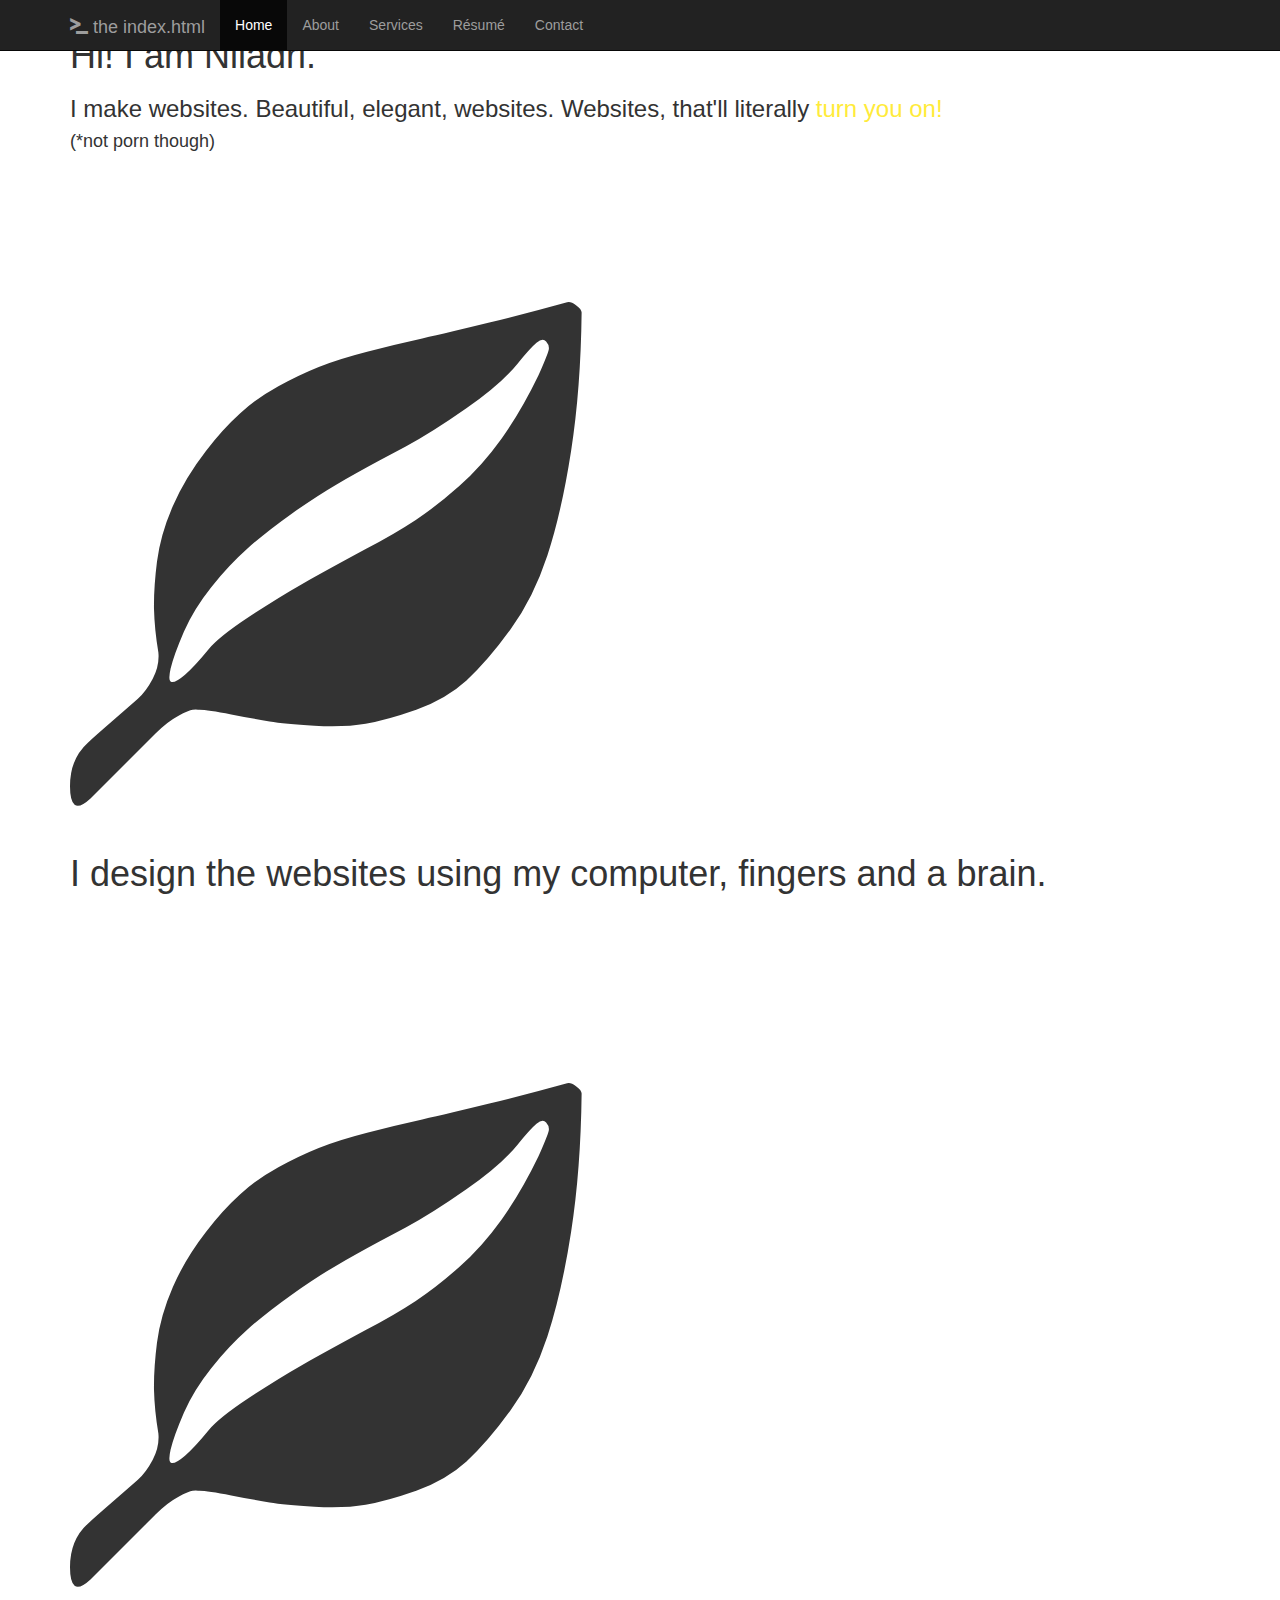
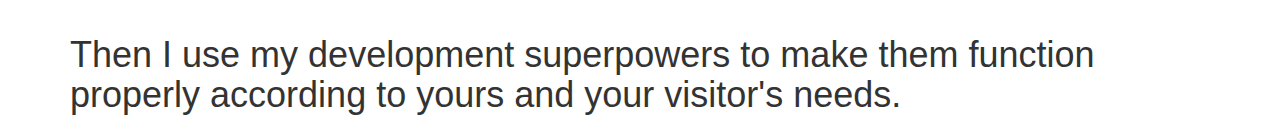
==== m/index.html @ e43c2f2b "Create index.html" ====
<!DOCTYPE html>
<!-- saved from url=(0050)http://getbootstrap.com/examples/navbar-fixed-top/ -->
<html lang="en"><head><meta http-equiv="Content-Type" content="text/html; charset=UTF-8">

    <meta http-equiv="X-UA-Compatible" content="IE=edge">
    <meta name="viewport" content="width=device-width, initial-scale=1">
    <!-- The above 3 meta tags *must* come first in the head; any other head content must come *after* these tags -->
    <meta name="description" content="">
    <meta name="author" content="">
    <link rel="icon" href="images/favicon.png">

    <meta name="apple-mobile-web-app-capable" content="yes">
    <meta name="apple-mobile-web-app-status-barstyle" content="black-translucent">
    <link rel="apple-touch-icon" href="images/favicon.png">
    <meta name="mobile-web-app-capable" content="yes">
    <link rel="shortcut icon" sizes="196x196" href="images/favicon.png">
    <title>Niladri Chatterjee - Full Stack Developer, Freelancer, Blogger</title>

    <!-- Bootstrap core CSS -->
    <link rel="stylesheet" href="https://maxcdn.bootstrapcdn.com/bootstrap/3.3.7/css/bootstrap.min.css" integrity="sha384-BVYiiSIFeK1dGmJRAkycuHAHRg32OmUcww7on3RYdg4Va+PmSTsz/K68vbdEjh4u" crossorigin="anonymous">


    <!-- IE10 viewport hack for Surface/desktop Windows 8 bug -->
    <link href="css/ie10-viewport-bug-workaround.css" rel="stylesheet">

    <!-- Custom styles for this template -->
    <link href="css/style.css" rel="stylesheet">

    <link href="https://fonts.googleapis.com/css?family=Amatic+SC" rel="stylesheet">
    <!-- HTML5 shim and Respond.js for IE8 support of HTML5 elements and media queries -->
    <!--[if lt IE 9]>
      <script src="https://oss.maxcdn.com/html5shiv/3.7.3/html5shiv.min.js"></script>
      <script src="https://oss.maxcdn.com/respond/1.4.2/respond.min.js"></script>
    <![endif]-->
  </head>

  <body>

    <!-- stop seeing codes and hire me now bruh! -->

    <nav class="navbar navbar-inverse navbar-fixed-top">
      <div class="container">
        <div class="navbar-header">
          <button type="button" class="navbar-toggle collapsed" data-toggle="collapse" data-target="#navbar" aria-expanded="false" aria-controls="navbar">
            <span class="sr-only">Toggle navigation</span>
            <span class="icon-bar"></span>
            <span class="icon-bar"></span>
            <span class="icon-bar"></span>
          </button>
          <a class="navbar-brand" href="#"><span class="glyphicon glyphicon-console"></span> the index.html</a>
        </div>
        <div id="navbar" class="navbar-collapse collapse" aria-expanded="false" style="height: 1px;">
          <ul class="nav navbar-nav">
            <li class="active"><a href="#">Home</a></li>
            <li><a href="about.html">About</a></li>
            <li><a href="services.html">Services</a></li>
            <li><a href="services.html">Résumé</a></li>
            <li><a href="contact.html">Contact</a></li>
          </ul>

        </div>
      </div>
    </nav>


<div class="container">

<div class="wrapper">
  <img src="images/me.png" class="img-responsive center-block">

  <div class="dblock">
    <h1> Hi! I am Niladri.</h1>
    <h3> I make websites. Beautiful, elegant, websites. Websites, that'll literally <font color="#FFEB3B">turn you on!</font></h3>
    <h4>(*not porn though)</h4>
  </div>
<br /><br /><br />
<div align="center"><span class="glyphicon glyphicon-chevron-down" style="color:#fff;"></span></div></div>
<br /><br /><br />
<div class="dblock">

  <span class="glyphicon glyphicon-leaf" style="font-size:40vw">
  </span><br /><br />
  <h1> I design the websites using my computer, fingers and a brain.</h1>
</div>
<br /><br /><br /><br /><br /><br /><br /><br /><br />
<div class="dblock">

  <span class="glyphicon glyphicon-leaf" style="font-size:40vw">
  </span><br /><br />
  <h1>Then I use my development superpowers to make them function properly according to yours and your visitor's needs.</h1>
</div>

</div>
  <!--   <div class="container">


      <div class="jumbotron">
        <h1>Navbar example</h1>
        <p>This example is a quick exercise to illustrate how the default, static and fixed to top navbar work. It includes the responsive CSS and HTML, so it also adapts to your viewport and device.</p>
        <p>To see the difference between static and fixed top navbars, just scroll.</p>
        <p>
          <a class="btn btn-lg btn-primary" href="http://getbootstrap.com/components/#navbar" role="button">View navbar docs »</a>
        </p>
      </div>

    </div> -->



    <script
    src="https://code.jquery.com/jquery-3.1.1.min.js"
    integrity="sha256-hVVnYaiADRTO2PzUGmuLJr8BLUSjGIZsDYGmIJLv2b8="
    crossorigin="anonymous"></script>

    <script>window.jQuery || document.write('<script src="../../assets/js/vendor/jquery.min.js"><\/script>')</script>
    <script src="https://maxcdn.bootstrapcdn.com/bootstrap/3.3.7/js/bootstrap.min.js" integrity="sha384-Tc5IQib027qvyjSMfHjOMaLkfuWVxZxUPnCJA7l2mCWNIpG9mGCD8wGNIcPD7Txa" crossorigin="anonymous"></script>
    <!-- IE10 viewport hack for Surface/desktop Windows 8 bug -->
    <script src="js/ie10-viewport-bug-workaround.js"></script>


</body></html>
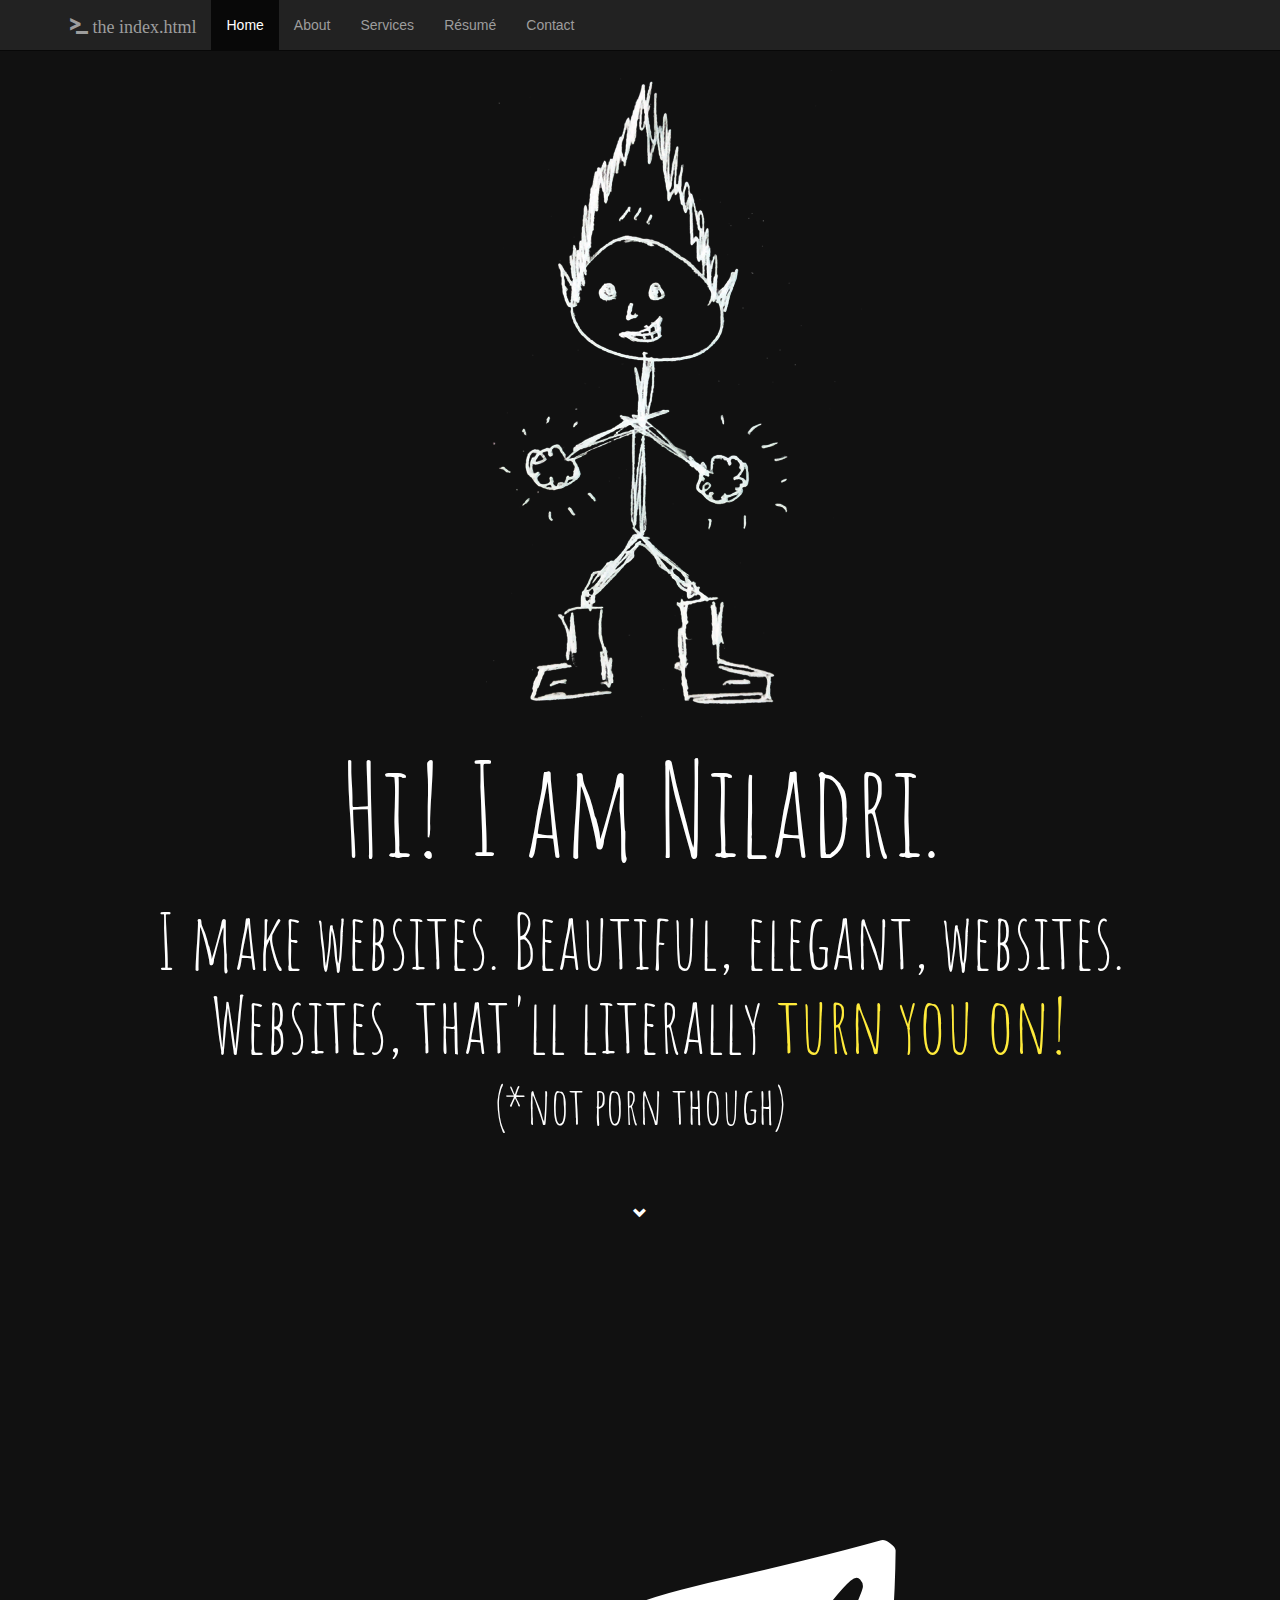
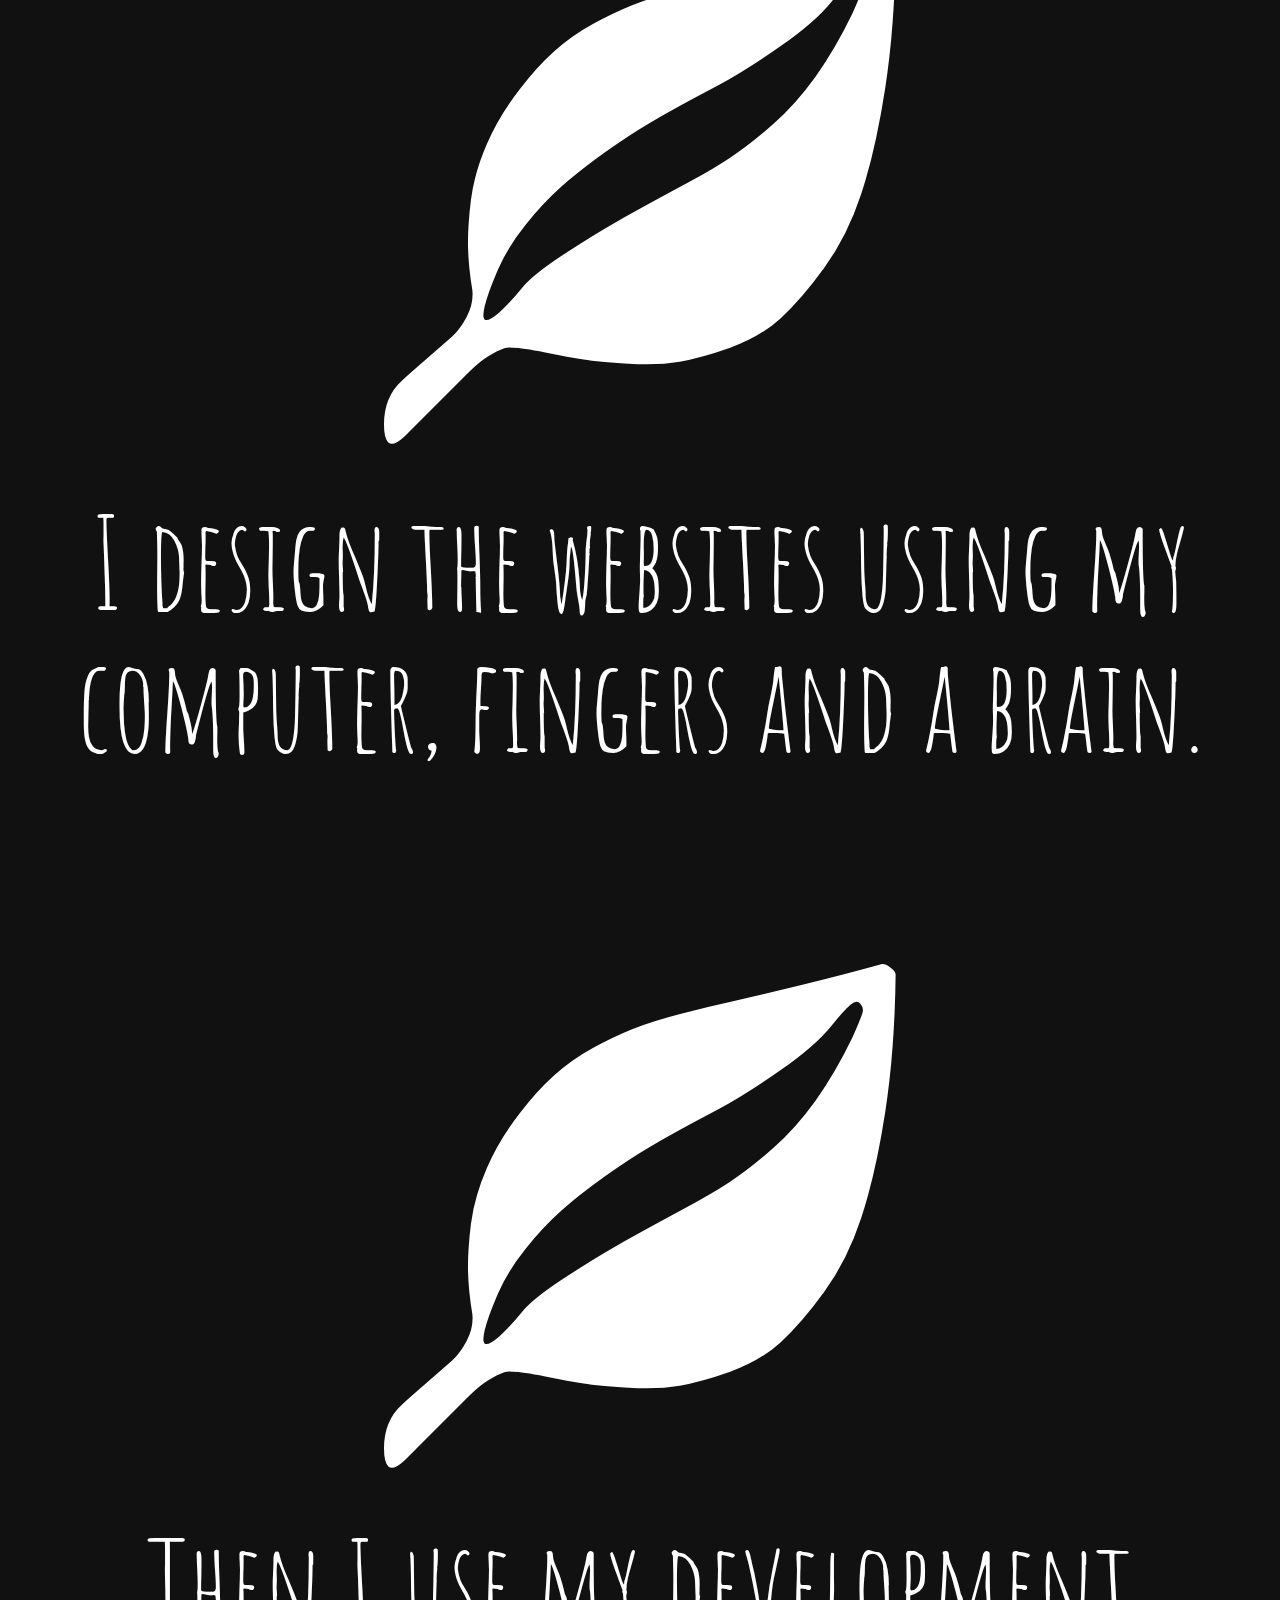
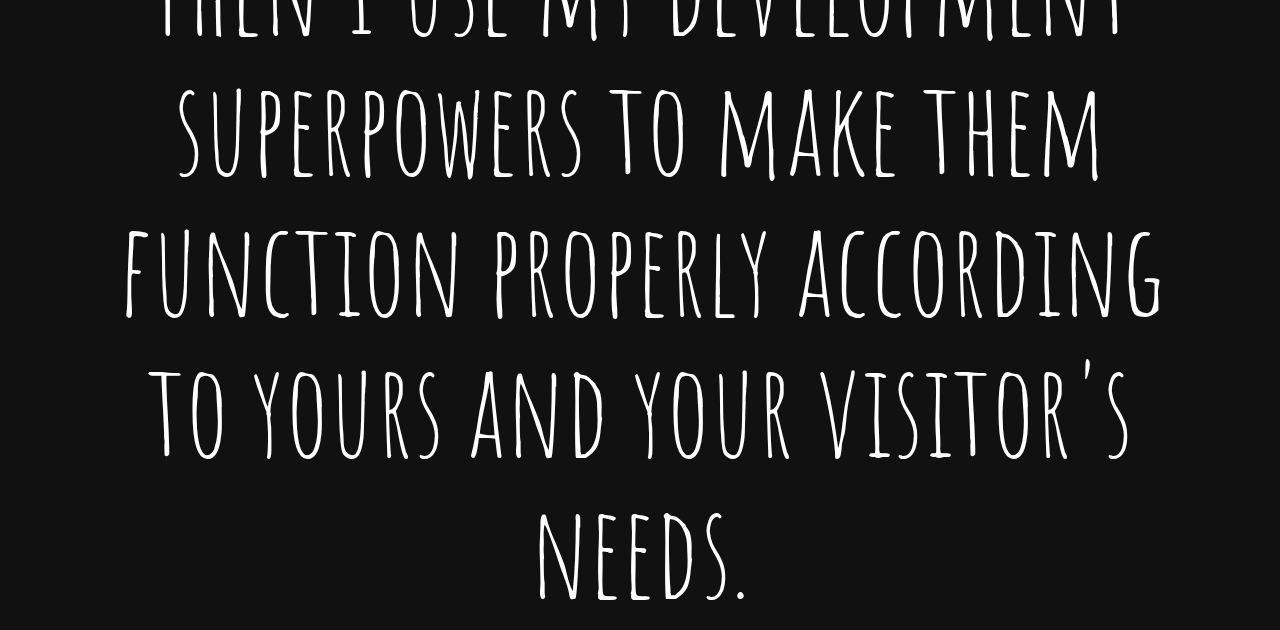
==== commit e23cc650: "Update index.html" ====
--- a/m/index.html
+++ b/m/index.html
@@ -92,7 +92,13 @@
 </div>
 
 </div>
-  <!--   <div class="container">
+
+    <div style="display: none;"> <audio controls autoplay>
+  <source src="thunder.mp3" type="audio/ogg">
+  Your browser does not support the audio element.
+</audio> </div>  
+      
+      <!--   <div class="container">
 
 
       <div class="jumbotron">
--- a/m/css/ie10-viewport-bug-workaround.css
+++ b/m/css/ie10-viewport-bug-workaround.css
@@ -0,0 +1,13 @@
+/*!
+ * IE10 viewport hack for Surface/desktop Windows 8 bug
+ * Copyright 2014-2015 Twitter, Inc.
+ * Licensed under MIT (https://github.com/twbs/bootstrap/blob/master/LICENSE)
+ */
+
+/*
+ * See the Getting Started docs for more information:
+ * http://getbootstrap.com/getting-started/#support-ie10-width
+ */
+@-ms-viewport     { width: device-width; }
+@-o-viewport      { width: device-width; }
+@viewport         { width: device-width; }
--- a/m/css/style.css
+++ b/m/css/style.css
@@ -0,0 +1,33 @@
+body {
+  min-height: 2000px;
+  padding-top: 70px;
+  background-color: #111;
+}
+
+
+.dblock{
+  font-family: 'Amatic SC', cursive;
+  color: #fff;
+  text-align: center;
+}
+
+.dblock h1{
+font-size: 10vw;
+}
+
+.dblock h3{
+  font-size: 6vw;
+}
+
+.dblock h4{
+  font-size: 4vw;
+}
+
+.navbar-brand{
+    font-family: 'impact';
+
+}
+
+.wrapper{
+  padding-bottom: 20vw;
+}
